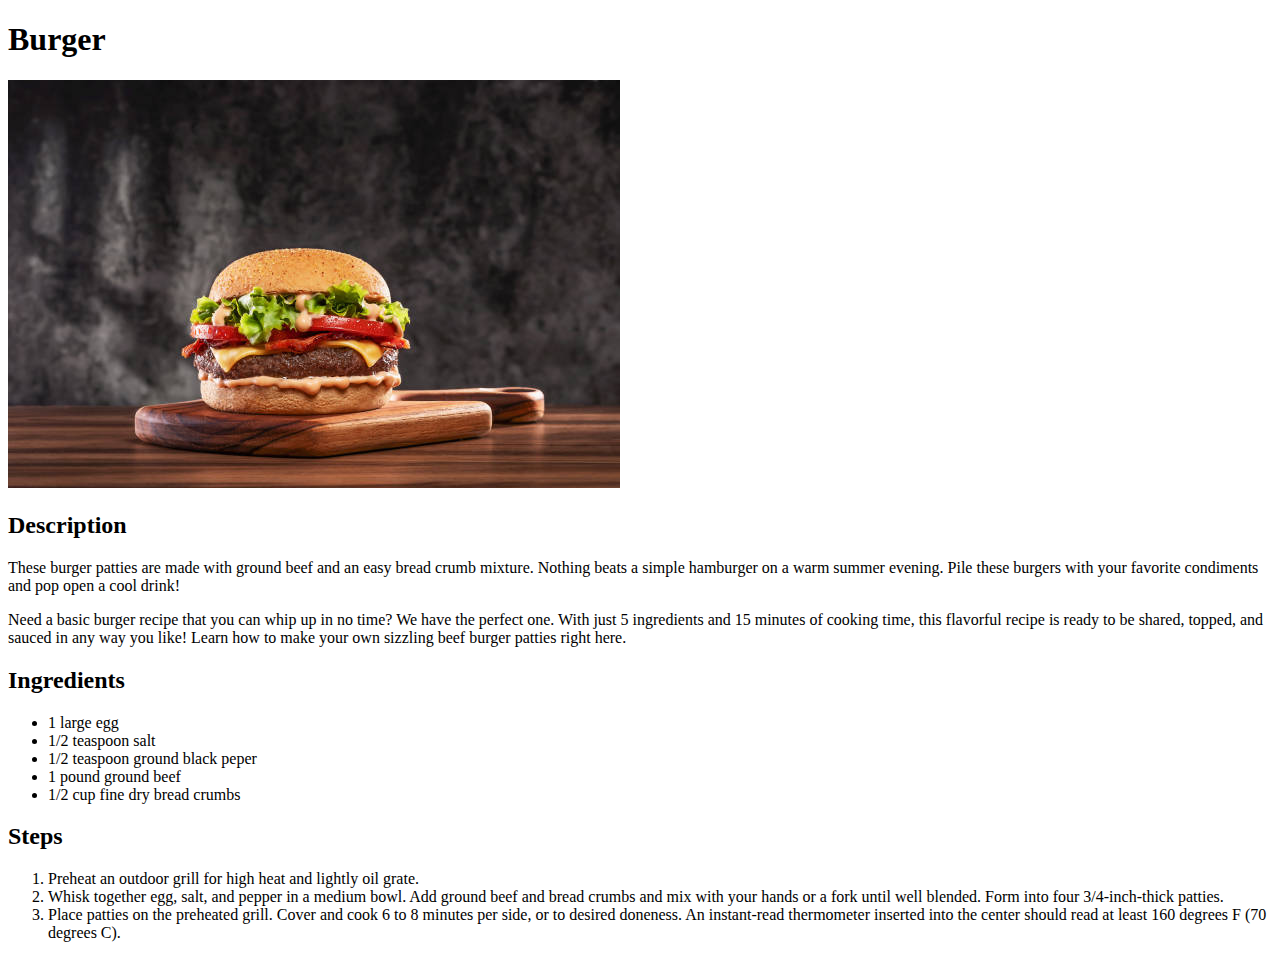
==== recipies/burger.html @ e9b44e5b "Make burger page" ====
<!DOCTYPE html>
<html lang="en">
<head>
    <meta charset="UTF-8">
    <meta http-equiv="X-UA-Compatible" content="IE=edge">
    <meta name="viewport" content="width=device-width, initial-scale=1.0">
    <title>Burger</title>
</head>
<body>
    <h1>Burger</h1>
    <img src="../img/burger.jpg" alt="burger">
    <h2>Description</h2>
    <p>These burger patties are made with ground beef and an easy bread crumb mixture. Nothing beats a simple hamburger on a warm summer evening. Pile these burgers with your favorite condiments and pop open a cool drink!</p>
    <p>Need a basic burger recipe that you can whip up in no time? We have the perfect one. With just 5 ingredients and 15 minutes of cooking time, this flavorful recipe is ready to be shared, topped, and sauced in any way you like! Learn how to make your own sizzling beef burger patties right here.</p>
    <h2>Ingredients</h2>
    <ul>
        <li>1 large egg</li>
        <li>1/2 teaspoon salt</li>
        <li>1/2 teaspoon ground black peper</li>
        <li>1 pound ground beef</li>
        <li>1/2 cup fine dry bread crumbs</li>
    </ul>
    <h2>Steps</h2>
    <ol>
        <li>Preheat an outdoor grill for high heat and lightly oil grate.</li>
        <li>Whisk together egg, salt, and pepper in a medium bowl. Add ground beef and bread crumbs and mix with your hands or a fork until well blended. Form into four 3/4-inch-thick patties.</li>
        <li>Place patties on the preheated grill. Cover and cook 6 to 8 minutes per side, or to desired doneness. An instant-read thermometer inserted into the center should read at least 160 degrees F (70 degrees C).</li>
    </ol>
</body>
</html>
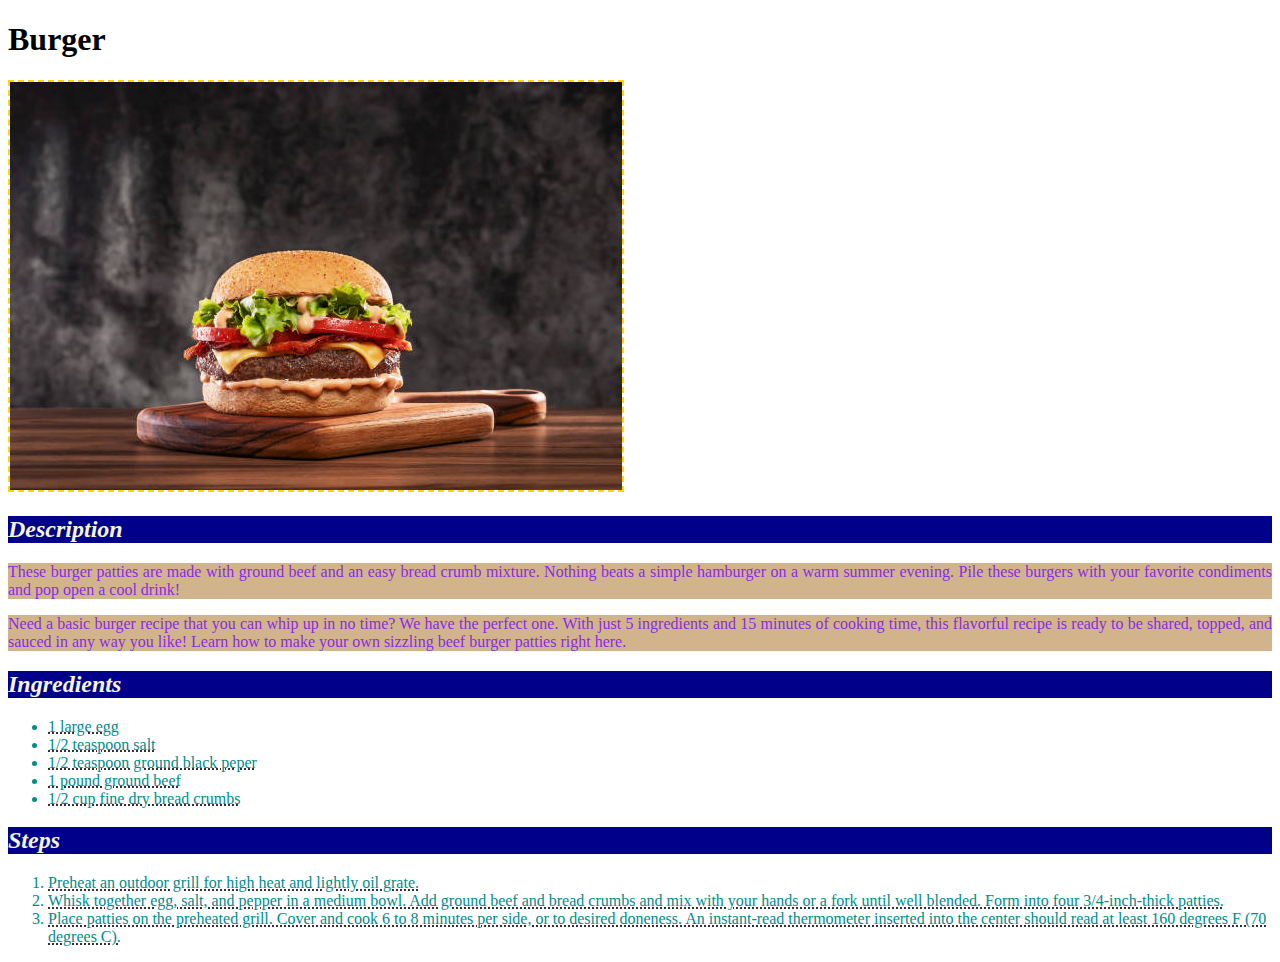
==== commit bd24015e: "Made pages styles" ====
--- a/recipies/burger.html
+++ b/recipies/burger.html
@@ -4,6 +4,7 @@
     <meta charset="UTF-8">
     <meta http-equiv="X-UA-Compatible" content="IE=edge">
     <meta name="viewport" content="width=device-width, initial-scale=1.0">
+    <link rel="stylesheet" href="../css/pages.css">
     <title>Burger</title>
 </head>
 <body>
--- a/css/pages.css
+++ b/css/pages.css
@@ -0,0 +1,24 @@
+p{
+    text-align: justify;
+    background-color: tan;
+    color: blueviolet;
+}
+
+h2{
+    background-color: darkblue;
+    color: beige;
+    font-style: italic;
+}
+
+li{
+    color: darkcyan;
+    text-decoration: underline dotted black;
+}
+
+img{
+    border: 2px dashed gold;
+}
+
+.image{
+    text-align: center;
+}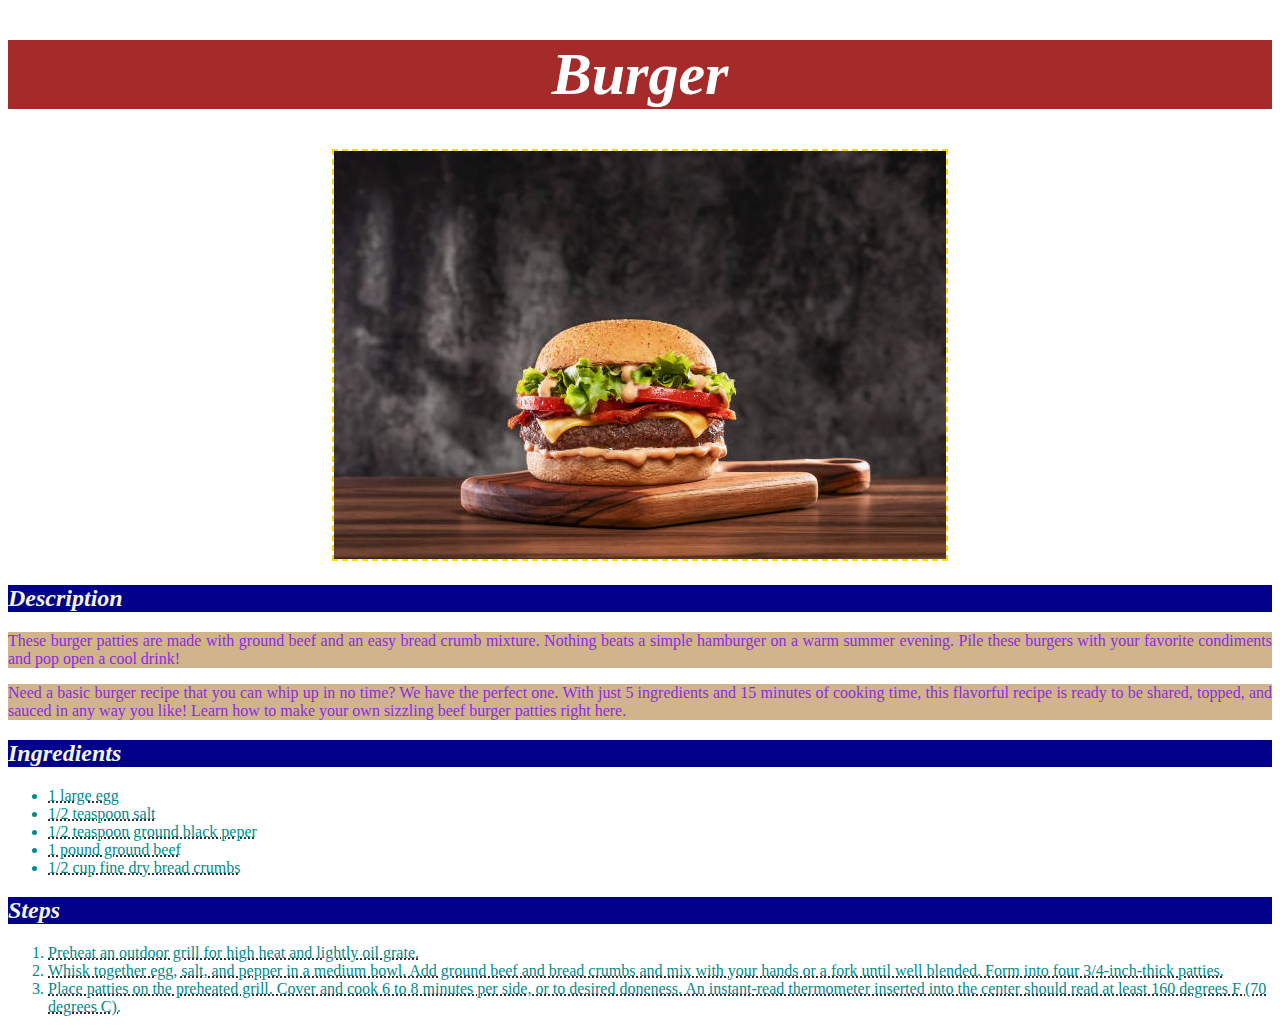
==== commit 91b51c1a: "Link to styles files" ====
--- a/recipies/burger.html
+++ b/recipies/burger.html
@@ -4,12 +4,15 @@
     <meta charset="UTF-8">
     <meta http-equiv="X-UA-Compatible" content="IE=edge">
     <meta name="viewport" content="width=device-width, initial-scale=1.0">
+    <link rel="stylesheet" href="../css/index.css">
     <link rel="stylesheet" href="../css/pages.css">
     <title>Burger</title>
 </head>
 <body>
     <h1>Burger</h1>
-    <img src="../img/burger.jpg" alt="burger">
+    <div class="image">
+        <img src="../img/burger.jpg" alt="burger">
+    </div>
     <h2>Description</h2>
     <p>These burger patties are made with ground beef and an easy bread crumb mixture. Nothing beats a simple hamburger on a warm summer evening. Pile these burgers with your favorite condiments and pop open a cool drink!</p>
     <p>Need a basic burger recipe that you can whip up in no time? We have the perfect one. With just 5 ingredients and 15 minutes of cooking time, this flavorful recipe is ready to be shared, topped, and sauced in any way you like! Learn how to make your own sizzling beef burger patties right here.</p>
--- a/css/index.css
+++ b/css/index.css
@@ -0,0 +1,18 @@
+h1{
+    background-color: brown;
+    color: white;
+    font-style: italic;
+    font-size: 60px;
+    text-align: center;
+}
+
+.recipie-link{
+    background-color: darkblue;
+    color: lime;
+    font-size: 20px;
+}
+
+a{
+    text-decoration: none;
+    color: lime;
+}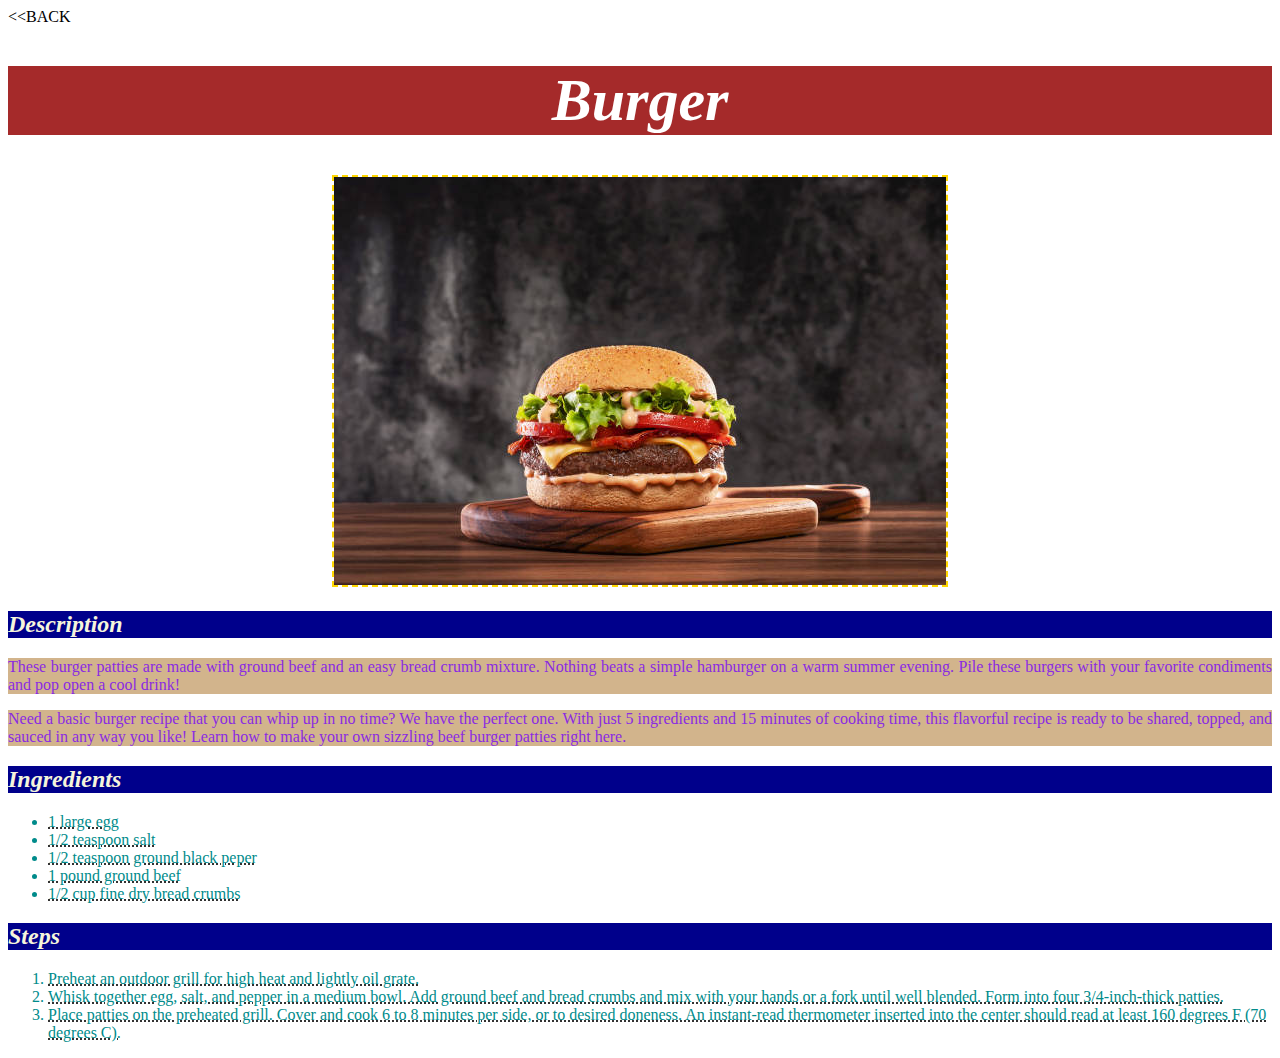
==== commit a09c9295: "Add back button to recipies" ====
--- a/recipies/burger.html
+++ b/recipies/burger.html
@@ -9,6 +9,7 @@
     <title>Burger</title>
 </head>
 <body>
+    <a href="../index.html" class="back-link">&lt;&lt;BACK</a>
     <h1>Burger</h1>
     <div class="image">
         <img src="../img/burger.jpg" alt="burger">
--- a/css/pages.css
+++ b/css/pages.css
@@ -21,4 +21,7 @@
 
 .image{
     text-align: center;
+}
+.back-link{
+    color: black;
 }